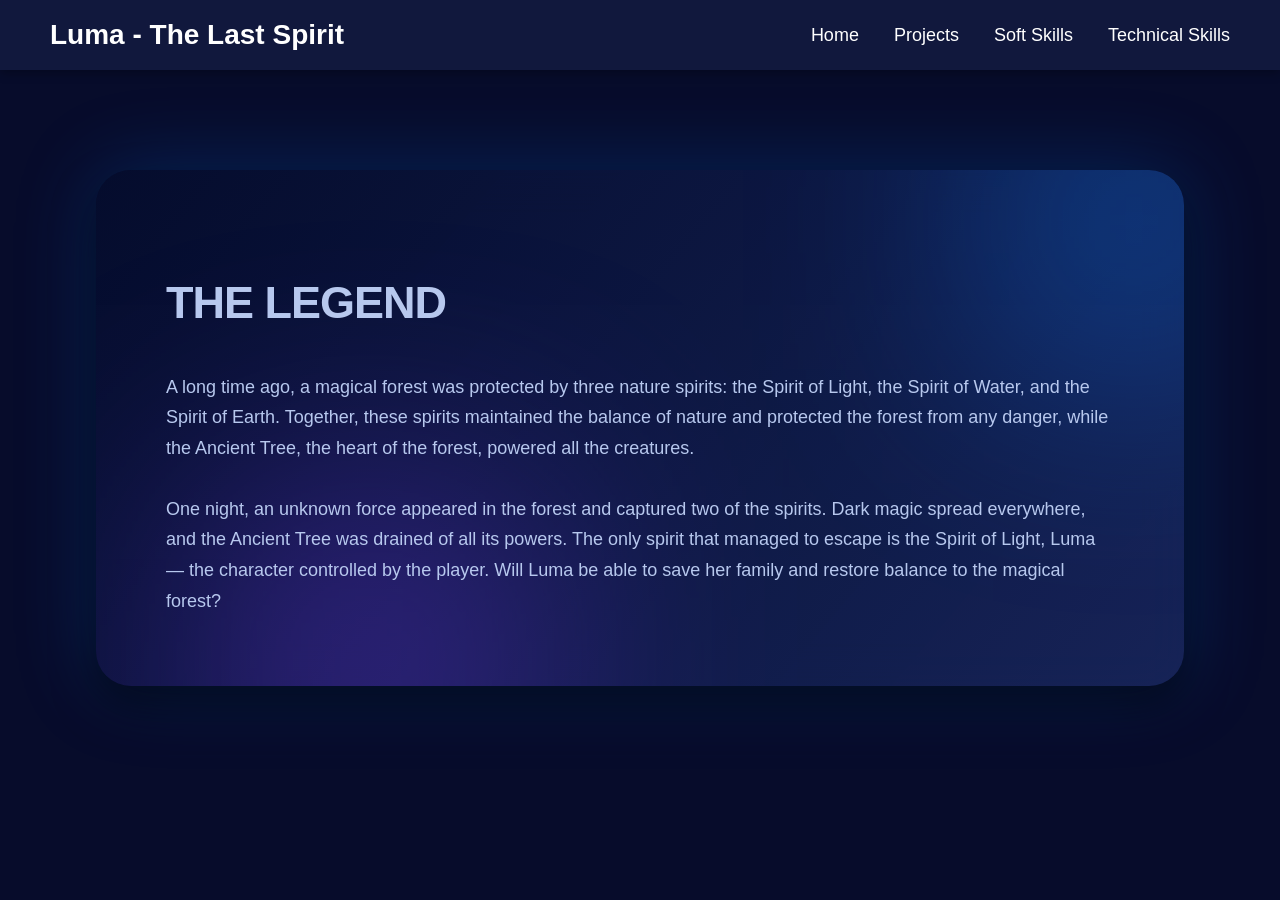
==== 2D_Rpg_Java_Game.html @ 6a244a10 "Added first project" ====
<!DOCTYPE html>
<html lang="en">

<head>
    <meta charset="UTF-8">
    <meta name="viewport" content="width=device-width, initial-scale=1.0">
    <title>Certificates</title>
    <link rel="stylesheet" href="css/style.css">
</head>

<body class="home game">

    <nav class="navbar">
        <div class="logo">Luma - The Last Spirit</div>

        <ul class="nav-links">
            <li><a href="index.html">Home</a></li>
            <li><a href="projects.html">Projects</a></li>
            <li><a href="softSkills.html">Soft Skills</a></li>
            <li><a href="technicalSkills.html">Technical Skills</a></li>
        </ul>
    </nav>

    <section class="hero">
        <div class="hero-left">
            <h1 class="hello">THE LEGEND</h1>

            <p>
                A long time ago, a magical forest was protected by three nature spirits: the Spirit of Light, the Spirit of Water, and the Spirit of Earth. Together, these spirits maintained the balance of nature and protected the forest from any danger, while the Ancient Tree, the heart of the forest, powered all the creatures.
                <br><br>
                One night, an unknown force appeared in the forest and captured two of the spirits. Dark magic spread everywhere, and the Ancient Tree was drained of all its powers. The only spirit that managed to escape is the Spirit of Light, Luma — the character controlled by the player. Will Luma be able to save her family and restore balance to the magical forest?
            </p>
        </div>
    </section>

</body>

</html>
---- css/style.css ----
/*HOME PAGE*/
* {
    margin: 0;
    padding: 0;
    box-sizing: border-box;
}

body {
    font-family: 'Poppins', sans-serif;
    overflow-x: hidden;
    background: #0b1230;
}

body::before {
    content: "";
    position: fixed;
    inset: 0;
    background: rgba(5, 10, 40, .65);
    z-index: -1;
}

.home .hero {
    width: 85%;
    max-width: 1400px;
    max-height: 1000px;
    margin: 100px auto;
    padding: 70px;
    border-radius: 35px;
    display: flex;
    justify-content: space-between;
    align-items: center;
    position: relative;
    overflow: hidden;
    background: linear-gradient(130deg, rgba(5, 12, 45, .9), rgba(25, 40, 95, .85));
    backdrop-filter: blur(20px);
    box-shadow: 0 20px 40px rgba(0, 0, 0, .5), 0 0 80px rgba(13, 124, 255, .25);
}

.home .hero::before {
    content: "";
    position: absolute;
    width: 350px;
    height: 350px;
    background: #7c3cff;
    filter: blur(130px);
    opacity: .35;
    left: 100px;
    bottom: -150px;
}

.home .hero::after {
    content: "";
    position: absolute;
    width: 300px;
    height: 300px;
    background: #0D7CFF;
    filter: blur(120px);
    opacity: .35;
    top: -100px;
    right: -100px;
}

.hero-left {
    position: relative;
    z-index: 2;
}

.hello {
    color: #75a9ff;
    letter-spacing: 6px;
    font-size: 18px;
}

.hero-left h1 {
    margin-top: 25px;
    font-size: 60px;
    line-height: 1.05;
    color: white;
    letter-spacing: -1px;
}

.hero-left p {
    margin-top: 30px;
    font-size: 24px;
    color: #b7c8ee;
    line-height: 1.5;
}

.buttons {
    display: flex;
    gap: 20px;
    margin-top: 45px;
}

.btn {
    text-decoration: none;
    color: white;
    padding: 15px 35px;
    border-radius: 50px;
    background: rgba(255, 255, 255, .05);
    border: 1px solid rgba(255, 255, 255, .3);
    backdrop-filter: blur(10px);
    transition: .35s;
}

.btn:hover {
    transform: translateY(-5px);
    box-shadow: 0 0 20px #216cff;
    background: rgba(13, 124, 255, .2);
}

.hero-right {
    position: relative;
    z-index: 2;
}

.photo-ring {
    width: 280px;
    height: 280px;
    border-radius: 50%;
    display: flex;
    justify-content: center;
    align-items: center;
    position: relative;
}

.photo-ring::before {
    content: "";
    position: absolute;
    inset: 0;
    border-radius: 50%;
    background: conic-gradient(#0D7CFF, #7c3cff, #0D7CFF);
    animation: spin 4s linear infinite;
}

.photo {
    width: 245px;
    height: 245px;
    border-radius: 50%;
    overflow: hidden;
    background: #1b2453;
    position: relative;
    z-index: 2;
}

.photo img {
    width: 100%;
    height: 100%;
    object-fit: cover;
}

@keyframes spin {
    from {
        transform: rotate(0deg);
    }

    to {
        transform: rotate(360deg);
    }

}

@media(max-width:950px) {
    .home .hero {
        width: 90%;
        flex-direction: column-reverse;
        text-align: center;
        padding: 40px 25px;
    }

    .hero-left h1 {
        font-size: 45px;
    }

    .hero-left p {
        font-size: 20px;
    }

    .buttons {
        justify-content: center;
    }

    .photo-ring {
        margin-bottom: 40px;
    }
}






/*CERTIFICATES PAGE*/

.certificates {
    background: #0b1230;
}

.certificates-list {
    width: 90%;
    max-width: 1000px;
    margin: 0 auto;
    padding-top: 30px;
    padding-bottom: 80px;
}

.certificates-list h1 {
    color: #75a9ff;
    letter-spacing: 6px;
    font-size: 18px;
    margin-bottom: 30px;
}

.cert-card {
    width: 100%;
    display: flex;
    align-items: center;
    gap: 25px;

    background: rgba(255, 255, 255, .05);
    border: 1px solid rgba(255, 255, 255, .15);
    backdrop-filter: blur(10px);
    border-radius: 20px;
    padding: 30px;
    margin-bottom: 25px;

    transition: .35s;
}


.cert-btn {
    text-align: center;
    display: inline-block;
    background-color: transparent;
    color: #fff;
    text-decoration: none;
    border-radius: 6px;
    font-size: 15px;
    transition: background-color 0.2s ease;
}

.cert-card:hover {
    transform: translateY(-5px);
    border-color: rgba(13, 124, 255, .5);
    box-shadow: 0 0 25px rgba(13, 124, 255, .3);
    background: rgba(13, 124, 255, .08);
}

.cert-card img {
    width: 150px;
    height: 190px;
    object-fit: cover;
    border-radius: 12px;
    flex-shrink: 0;
}

.cert-info {
    display: flex;
    flex-direction: column;
    justify-content: center;
}

.cert-info span {
    color: #75a9ff;
    letter-spacing: 2px;
    font-size: 13px;
    text-transform: uppercase;
}

.cert-info h3 {
    margin: 8px 0 8px 0;
    font-size: 24px;
    color: white;
}

.cert-info p {
    color: #b7c8ee;
    font-size: 16px;
    line-height: 1.5;
}

.navbar {
    position: relative;
    top: 0;
    left: 0;
    width: 100%;
    height: 70px;

    display: flex;
    justify-content: space-between;
    align-items: center;

    padding: 0 50px;
    background: #11183d;
    box-shadow: 0 3px 10px rgba(0, 0, 0, .3);
    z-index: 1000;
}

.logo {
    color: white;
    font-size: 28px;
    font-weight: bold;
}

.nav-links {
    display: flex;
    list-style: none;
    gap: 35px;
}

.nav-links a {
    color: white;
    text-decoration: none;
    font-size: 18px;
    transition: .3s;
}

.nav-links a:hover {
    color: #8b6cdc;
}


/* Telefoane */
@media(max-width: 900px) {
    .certificates-list {
        width: 92%;
    }

    .navbar {
        padding: 0 25px;
        flex-wrap: wrap;
        height: auto;
        gap: 10px;
        padding-top: 15px;
        padding-bottom: 15px;
    }

    .logo {
        font-size: 22px;
    }

    .nav-links {
        gap: 20px;
    }

    .nav-links a {
        font-size: 15px;
    }
}

@media(max-width: 600px) {
    .cert-card {
        flex-direction: column;
        text-align: center;
        padding: 20px;
    }

    .cert-card img {
        width: 100%;
        height: 220px;
    }

    .cert-info h3 {
        font-size: 20px;
    }

    .cert-info p {
        font-size: 14px;
    }
}



/* PROJECTS */

.main .projectsList {
    width: 85%;
    max-width: 900px;
    margin: 100px auto;
    padding: 70px;

    display: flex;
    flex-direction: column;   
    justify-content: center;
    align-items: center;      
    text-align: center;       

    gap: 40px;

    border-radius: 35px;
    background: linear-gradient(130deg, rgba(5, 12, 45, .9), rgba(25, 40, 95, .85));
    backdrop-filter: blur(20px);
    box-shadow: 0 20px 40px rgba(0, 0, 0, .5), 0 0 80px rgba(13, 124, 255, .25);
}


.projects .projectsList h1 {
    color: white;
    font-size: 60px;
    line-height: 1.1;
    margin: 0;
}

.projects .buttons {
    margin-top: 10px;
    display: flex;
    flex-direction: column;
    align-items: center;
    gap: 20px;
    width: 100%;
}

.projects .btn {
    font-size: 25px;
}


/* Game Page */

.game .hero {
    width: 85%;
    max-width: 1400px;
    margin: 100px auto;
    padding: 70px;
    border-radius: 35px;
    position: relative;
    overflow: hidden;
    background: linear-gradient(130deg, rgba(5, 12, 45, .9), rgba(25, 40, 95, .85));
    backdrop-filter: blur(20px);
    box-shadow: 0 20px 40px rgba(0, 0, 0, .5), 0 0 80px rgba(13, 124, 255, .25);
}

.game .hero-left h1 {
    font-size: 45px;
    line-height: 1.7;
    color: #b7c8ee;
}

.game .hero-left p {
    font-size: 18px;
    line-height: 1.7;
    color: #b7c8ee;
}
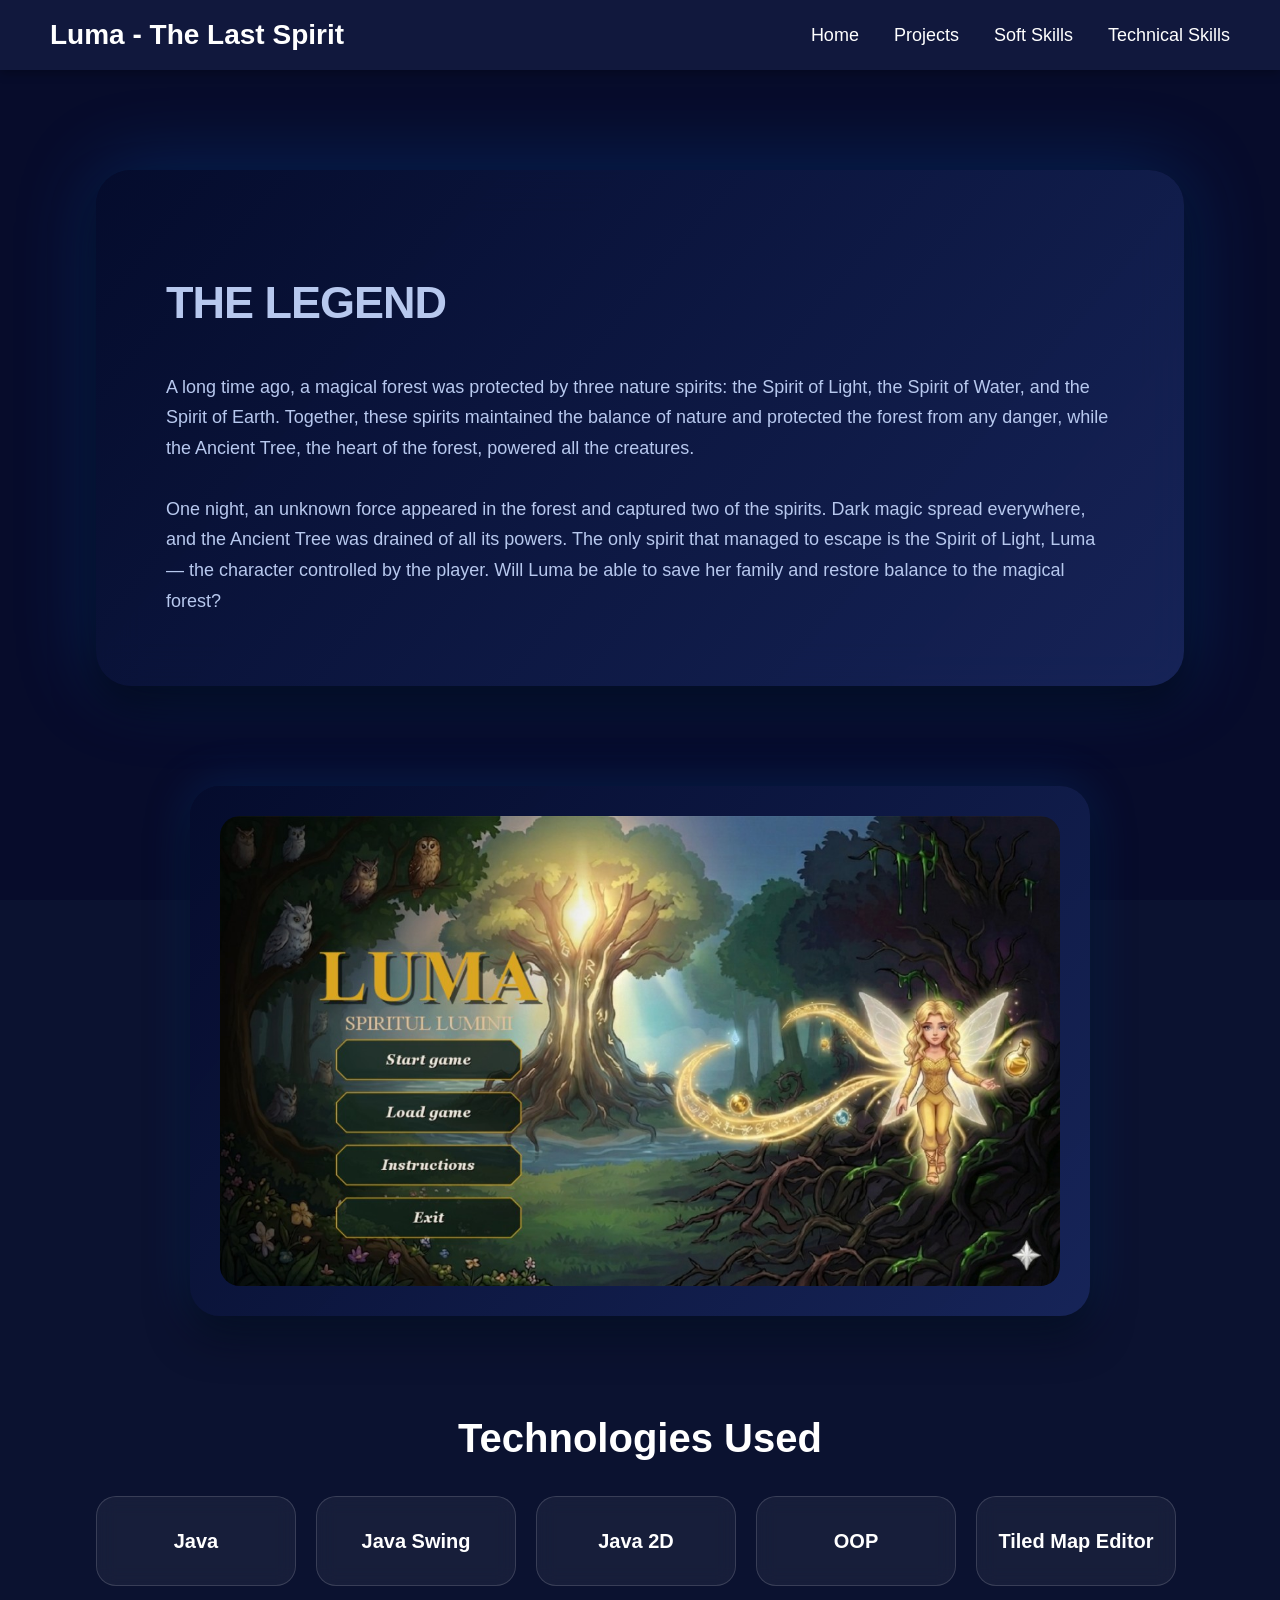
==== commit 68d3fb34: "Add technology slider to game page" ====
--- a/2D_Rpg_Java_Game.html
+++ b/2D_Rpg_Java_Game.html
@@ -8,7 +8,7 @@
     <link rel="stylesheet" href="css/style.css">
 </head>
 
-<body class="home game">
+<body class="java-game">
 
     <nav class="navbar">
         <div class="logo">Luma - The Last Spirit</div>
@@ -26,10 +26,51 @@
             <h1 class="hello">THE LEGEND</h1>
 
             <p>
-                A long time ago, a magical forest was protected by three nature spirits: the Spirit of Light, the Spirit of Water, and the Spirit of Earth. Together, these spirits maintained the balance of nature and protected the forest from any danger, while the Ancient Tree, the heart of the forest, powered all the creatures.
+                A long time ago, a magical forest was protected by three nature spirits: the Spirit of Light, the Spirit
+                of Water, and the Spirit of Earth. Together, these spirits maintained the balance of nature and
+                protected the forest from any danger, while the Ancient Tree, the heart of the forest, powered all the
+                creatures.
                 <br><br>
-                One night, an unknown force appeared in the forest and captured two of the spirits. Dark magic spread everywhere, and the Ancient Tree was drained of all its powers. The only spirit that managed to escape is the Spirit of Light, Luma — the character controlled by the player. Will Luma be able to save her family and restore balance to the magical forest?
+                One night, an unknown force appeared in the forest and captured two of the spirits. Dark magic spread
+                everywhere, and the Ancient Tree was drained of all its powers. The only spirit that managed to escape
+                is the Spirit of Light, Luma — the character controlled by the player. Will Luma be able to save her
+                family and restore balance to the magical forest?
             </p>
+        </div>
+    </section>
+
+    <section class="gallery-section">
+        <div class="gallery-grid">
+            <div class="card">
+                <img src="images/Menu Game.jpg" alt="Luma Spirit">
+            </div>
+        </div>
+    </section>
+
+    <section class="technologies">
+
+        <h2>Technologies Used</h2>
+
+        <div class="slider">
+            <div class="slide-track">
+                <div class="tech">Java</div>
+                <div class="tech">Java Swing</div>
+                <div class="tech">Java 2D</div>
+                <div class="tech">OOP</div>
+                <div class="tech">Tiled Map Editor</div>
+                <div class="tech">SQLite</div>
+                <div class="tech">JDBC</div>
+                <div class="tech">Git & GitHub</div>
+
+                <div class="tech">Java</div>
+                <div class="tech">Java Swing</div>
+                <div class="tech">Java 2D</div>
+                <div class="tech">OOP</div>
+                <div class="tech">Tiled Map Editor</div>
+                <div class="tech">SQLite</div>
+                <div class="tech">JDBC</div>
+                <div class="tech">Git & GitHub</div>
+            </div>
         </div>
     </section>
 
--- a/css/style.css
+++ b/css/style.css
@@ -417,7 +417,7 @@
 
 /* Game Page */
 
-.game .hero {
+.java-game .hero {
     width: 85%;
     max-width: 1400px;
     margin: 100px auto;
@@ -430,14 +430,110 @@
     box-shadow: 0 20px 40px rgba(0, 0, 0, .5), 0 0 80px rgba(13, 124, 255, .25);
 }
 
-.game .hero-left h1 {
+.java-game .hero-left h1 {
     font-size: 45px;
     line-height: 1.7;
     color: #b7c8ee;
 }
 
-.game .hero-left p {
+.java-game .hero-left p {
     font-size: 18px;
     line-height: 1.7;
     color: #b7c8ee;
 }
+
+.gallery-section{
+    width: 85%;
+    margin: 60px auto 100px;
+}
+
+.gallery-grid{
+    display:flex;
+    justify-content:center;
+}
+
+.card{
+    width:100%;
+    max-width:900px;
+
+    background: linear-gradient(130deg,
+        rgba(5,12,45,.9),
+        rgba(25,40,95,.85));
+
+    border-radius:30px;
+    padding:30px;
+
+    box-shadow:
+        0 20px 40px rgba(0,0,0,.5),
+        0 0 50px rgba(13,124,255,.2);
+}
+
+.card img{
+    width:100%;
+    display:block;
+    border-radius:20px;
+}
+
+
+.technologies{
+    width:85%;
+    margin:80px auto;
+}
+
+.technologies h2{
+    color:white;
+    font-size:40px;
+    text-align:center;
+    margin-bottom:35px;
+}
+
+.slider{
+    overflow:hidden;
+    width:100%;
+}
+
+.slide-track{
+    display:flex;
+    gap:20px;
+    width:max-content;
+    animation:scroll 25s linear infinite;
+}
+
+.tech{
+    min-width:200px;
+    height:90px;
+
+    display:flex;
+    justify-content:center;
+    align-items:center;
+
+    color:white;
+    font-size:20px;
+    font-weight:600;
+
+    border-radius:20px;
+
+    background:rgba(255,255,255,.05);
+    border:1px solid rgba(255,255,255,.15);
+
+    backdrop-filter:blur(10px);
+
+    transition:.3s;
+}
+
+.tech:hover{
+    transform:translateY(-6px);
+    background:rgba(13,124,255,.15);
+    border-color:#0D7CFF;
+    box-shadow:0 0 20px rgba(13,124,255,.4);
+}
+
+@keyframes scroll{
+    from{
+        transform:translateX(0);
+    }
+
+    to{
+        transform:translateX(-50%);
+    }
+}
